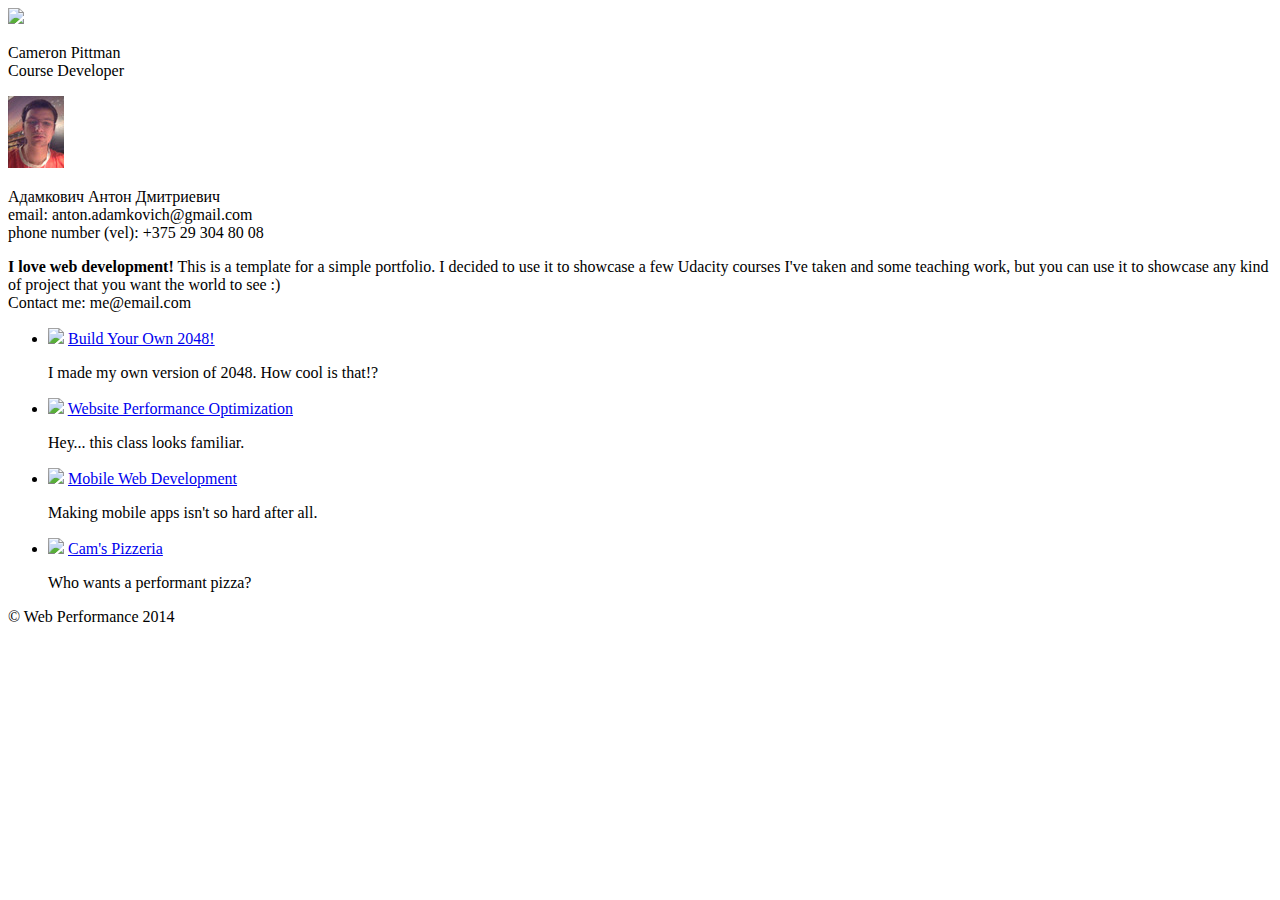
==== index.html @ 7ca66036 "critical-rendering-path: fix loading time and add iformation about myself" ====
<!DOCTYPE html>
<html lang="en">
  <head>
    <meta charset="utf-8">
    <meta name="viewport" content="width=device-width, initial-scale=1">
    <meta name="description" content=" FILL ME IN ">
    <meta name="author" content="Anton Adamkovich">
    <title>Cameron Pittman: Portfolio</title>

    <!-- Hmm, what is the impact of web fonts on speed? Measure it... -->
    <link href="//fonts.googleapis.com/css?family=Open+Sans:400,700" rel="stylesheet">

    <link href="css/style.css" rel="stylesheet">
    <link href="css/print.css" rel="stylesheet media="print>

    
    <script async src="http://www.google-analytics.com/analytics.js"></script>
    <script async src="js/perfmatters.js"></script>
  </head>

  <body>
    <header>
      <a href="/"><img src="img/profilepic.jpg"></a>
      <p>Cameron Pittman<br><span>Course Developer</span></p>
      <a href="/"><img src="img/AntonAdamkovich.jpg"></a>
      <p>Адамкович Антон Дмитриевич<br><span>email: anton.adamkovich@gmail.com</span><br><span>phone number (vel): +375 29 304 80 08</span></p>
    </header>

    <div class="container">
      <div class="hero">
        <strong>I love web development!</strong> This is a template for a simple portfolio. I decided to use it to showcase a few Udacity courses I've taken and some teaching work, but you can use it to showcase any kind of project that you want the world to see :) <br> Contact me: me@email.com
      </div>

      <div class="content">
        <ul>
          <li>
            <img src="https://lh4.ggpht.com/kJEnfqhPvtm4m3EneSZ4fWYGS8lW4YNhEjk6zPkyrQaBUHc-2Y_ElDic99NHI0h-UBLXVbRCjFybFvrWxdk=s100">
            <a href="project-2048.html">Build Your Own 2048!</a>
            <p>I made my own version of 2048. How cool is that!?</p>
          </li>

          <li>
            <img src="https://lh6.ggpht.com/f_0W8h__3G99CWTjnMjD8BUKm7yp2-wJyApLtTwFoFtlal2ULf_JgHIsOQq2NiYfKOdMlXlMHDKNo5XVZLs=s100">
            <a href="project-webperf.html">Website Performance Optimization</a>
            <p>Hey... this class looks familiar.</p>
          </li>

          <li>
            <img src="https://lh5.ggpht.com/IKdCmTWn8a2nMhlwMYzryvzRN5CUZAOBr4tDrEAbszV7TIFe9pRAInA4kkYcgTXwrifJsBEsq1agTueuu-g=s100">
            <a href="project-mobile.html">Mobile Web Development</a>
            <p>Making mobile apps isn't so hard after all.</p>
          </li>

          <li>
            <img style="width: 100px;" src="views/images/pizzeria.jpg">
            <a href="views/pizza.html">Cam's Pizzeria</a>
            <p>Who wants a performant pizza?</p>
          </li>
        </ul>
      </div>

      <footer>
        <p>&copy; Web Performance 2014 <span id="crp-stats"></span></p>
      </footer>
    </div>

    <script>
      (function(w,g){w['GoogleAnalyticsObject']=g;
      w[g]=w[g]||function(){(w[g].q=w[g].q||[]).push(arguments)};w[g].l=1*new Date();})(window,'ga');

      // Optional TODO: replace with your Google Analytics profile ID.
      ga('create', 'UA-XXXX-Y');
      ga('send', 'pageview');
    </script>
  </body>
</html>
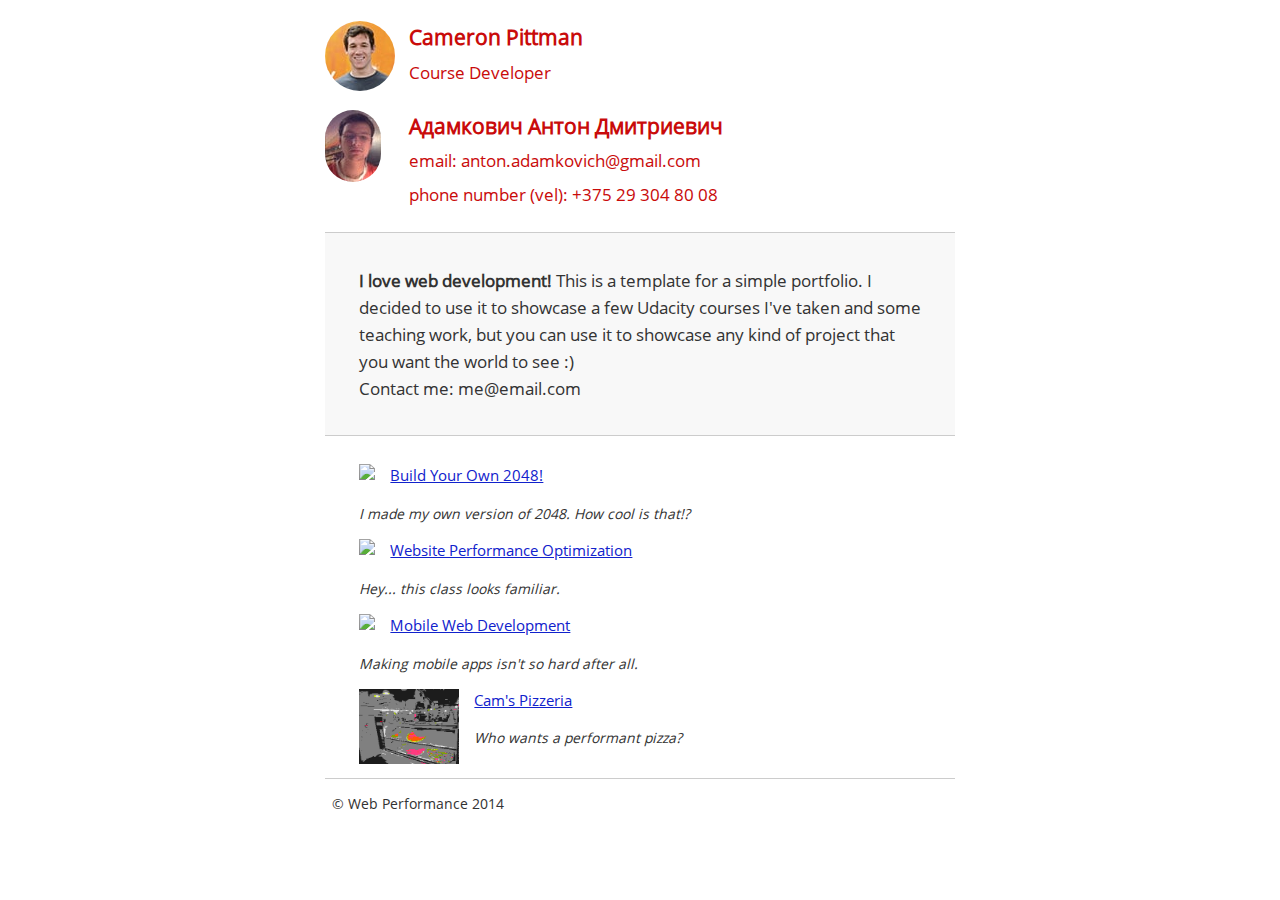
==== commit 93d42134: "critical-rendering-path: fix loading time, compress images, minimize scripts, styles and html" ====
--- a/index.html
+++ b/index.html
@@ -1,76 +1 @@
-<!DOCTYPE html>
-<html lang="en">
-  <head>
-    <meta charset="utf-8">
-    <meta name="viewport" content="width=device-width, initial-scale=1">
-    <meta name="description" content=" FILL ME IN ">
-    <meta name="author" content="Anton Adamkovich">
-    <title>Cameron Pittman: Portfolio</title>
-
-    <!-- Hmm, what is the impact of web fonts on speed? Measure it... -->
-    <link href="//fonts.googleapis.com/css?family=Open+Sans:400,700" rel="stylesheet">
-
-    <link href="css/style.css" rel="stylesheet">
-    <link href="css/print.css" rel="stylesheet media="print>
-
-    
-    <script async src="http://www.google-analytics.com/analytics.js"></script>
-    <script async src="js/perfmatters.js"></script>
-  </head>
-
-  <body>
-    <header>
-      <a href="/"><img src="img/profilepic.jpg"></a>
-      <p>Cameron Pittman<br><span>Course Developer</span></p>
-      <a href="/"><img src="img/AntonAdamkovich.jpg"></a>
-      <p>Адамкович Антон Дмитриевич<br><span>email: anton.adamkovich@gmail.com</span><br><span>phone number (vel): +375 29 304 80 08</span></p>
-    </header>
-
-    <div class="container">
-      <div class="hero">
-        <strong>I love web development!</strong> This is a template for a simple portfolio. I decided to use it to showcase a few Udacity courses I've taken and some teaching work, but you can use it to showcase any kind of project that you want the world to see :) <br> Contact me: me@email.com
-      </div>
-
-      <div class="content">
-        <ul>
-          <li>
-            <img src="https://lh4.ggpht.com/kJEnfqhPvtm4m3EneSZ4fWYGS8lW4YNhEjk6zPkyrQaBUHc-2Y_ElDic99NHI0h-UBLXVbRCjFybFvrWxdk=s100">
-            <a href="project-2048.html">Build Your Own 2048!</a>
-            <p>I made my own version of 2048. How cool is that!?</p>
-          </li>
-
-          <li>
-            <img src="https://lh6.ggpht.com/f_0W8h__3G99CWTjnMjD8BUKm7yp2-wJyApLtTwFoFtlal2ULf_JgHIsOQq2NiYfKOdMlXlMHDKNo5XVZLs=s100">
-            <a href="project-webperf.html">Website Performance Optimization</a>
-            <p>Hey... this class looks familiar.</p>
-          </li>
-
-          <li>
-            <img src="https://lh5.ggpht.com/IKdCmTWn8a2nMhlwMYzryvzRN5CUZAOBr4tDrEAbszV7TIFe9pRAInA4kkYcgTXwrifJsBEsq1agTueuu-g=s100">
-            <a href="project-mobile.html">Mobile Web Development</a>
-            <p>Making mobile apps isn't so hard after all.</p>
-          </li>
-
-          <li>
-            <img style="width: 100px;" src="views/images/pizzeria.jpg">
-            <a href="views/pizza.html">Cam's Pizzeria</a>
-            <p>Who wants a performant pizza?</p>
-          </li>
-        </ul>
-      </div>
-
-      <footer>
-        <p>&copy; Web Performance 2014 <span id="crp-stats"></span></p>
-      </footer>
-    </div>
-
-    <script>
-      (function(w,g){w['GoogleAnalyticsObject']=g;
-      w[g]=w[g]||function(){(w[g].q=w[g].q||[]).push(arguments)};w[g].l=1*new Date();})(window,'ga');
-
-      // Optional TODO: replace with your Google Analytics profile ID.
-      ga('create', 'UA-XXXX-Y');
-      ga('send', 'pageview');
-    </script>
-  </body>
-</html>
+<!DOCTYPE html><html lang="en"> <head> <meta charset="utf-8"> <meta name="viewport" content="width=device-width, initial-scale=1"> <meta name="description" content=" FILL ME IN "> <meta name="author" content="Anton Adamkovich"> <title>Cameron Pittman: Portfolio</title><link href="css/print.css" rel="stylesheet" media="print, handheld"> <script async src="http://www.google-analytics.com/analytics.js"></script> <script async src="js/perfmatters.js"></script> </head> <body> <header> <a href="/"><img src="img/profilepic.jpg"></a> <p>Cameron Pittman<br><span>Course Developer</span></p> <a href="/"><img src="img/AntonAdamkovich.jpg"></a> <p>Адамкович Антон Дмитриевич<br><span>email: anton.adamkovich@gmail.com</span><br><span>phone number (vel): +375 29 304 80 08</span></p> </header> <div class="container"> <div class="hero"> <strong>I love web development!</strong> This is a template for a simple portfolio. I decided to use it to showcase a few Udacity courses I've taken and some teaching work, but you can use it to showcase any kind of project that you want the world to see :) <br> Contact me: me@email.com </div> <div class="content"> <ul> <li> <img src="https://lh4.ggpht.com/kJEnfqhPvtm4m3EneSZ4fWYGS8lW4YNhEjk6zPkyrQaBUHc-2Y_ElDic99NHI0h-UBLXVbRCjFybFvrWxdk=s100"> <a href="project-2048.html">Build Your Own 2048!</a> <p>I made my own version of 2048. How cool is that!?</p> </li> <li> <img src="https://lh6.ggpht.com/f_0W8h__3G99CWTjnMjD8BUKm7yp2-wJyApLtTwFoFtlal2ULf_JgHIsOQq2NiYfKOdMlXlMHDKNo5XVZLs=s100"> <a href="project-webperf.html">Website Performance Optimization</a> <p>Hey... this class looks familiar.</p> </li> <li> <img src="https://lh5.ggpht.com/IKdCmTWn8a2nMhlwMYzryvzRN5CUZAOBr4tDrEAbszV7TIFe9pRAInA4kkYcgTXwrifJsBEsq1agTueuu-g=s100"> <a href="project-mobile.html">Mobile Web Development</a> <p>Making mobile apps isn't so hard after all.</p> </li> <li> <img style="width: 100px;" src="views/images/pizzeria.jpg"> <a href="views/pizza.html">Cam's Pizzeria</a> <p>Who wants a performant pizza?</p> </li> </ul> </div> <footer> <p>&copy; Web Performance 2014 <span id="crp-stats"></span></p> </footer> </div>  <script src="js/font-loader.js"></script><link href="css/style-min.css" rel="stylesheet"> </body></html>--- a/css/style-min.css
+++ b/css/style-min.css
@@ -0,0 +1 @@
+html{font-size:100%;overflow-y:scroll;-webkit-tap-highlight-color:rgba(0,0,0,0);-ms-text-size-adjust:100%;-webkit-text-size-adjust:none}body{margin:0;font-size:14px;line-height:1.61;font-weight:400}body,button,input,select,textarea{font-family:'Open Sans', sans-serif;color:#333}body{background:#fff}header,footer,.container{max-width:45em;margin:0 auto}header{padding:0 0.5em;color:#C90B0B}header img{border-radius:40px;float:left}header p{font-size:1.5em;font-weight:bold;padding-left:4em}header p span{font-size:0.8em;font-weight:normal}a{color:#12C}a:visited{color:#61C}a:focus{outline:thin dotted}a:hover,a:active{color:#c00;outline:0}b,strong{font-weight:bold}pre,code{font-family:monospace, monospace;font-size:1em}ul,ol{margin:1em 0;padding:0 0 0 20px}img{border:0;max-width:100%}.hero{padding:2em;background-color:#f8f8f8;font-size:1.2em;border-bottom:1px solid #ccc;border-top:1px solid #ccc}.content{padding:1em 1em}.content li{list-style-type:none;font-size:1.1em}li img{float:left;padding-right:1em}li p{font-size:0.9em;font-style:italic}footer{padding:0 0.5em;border-top:1px solid #ccc}footer span{float:right;font-style:italic}@media only screen and (max-width: 480px){body{font-size:12px}header p{padding-left:4.5em}}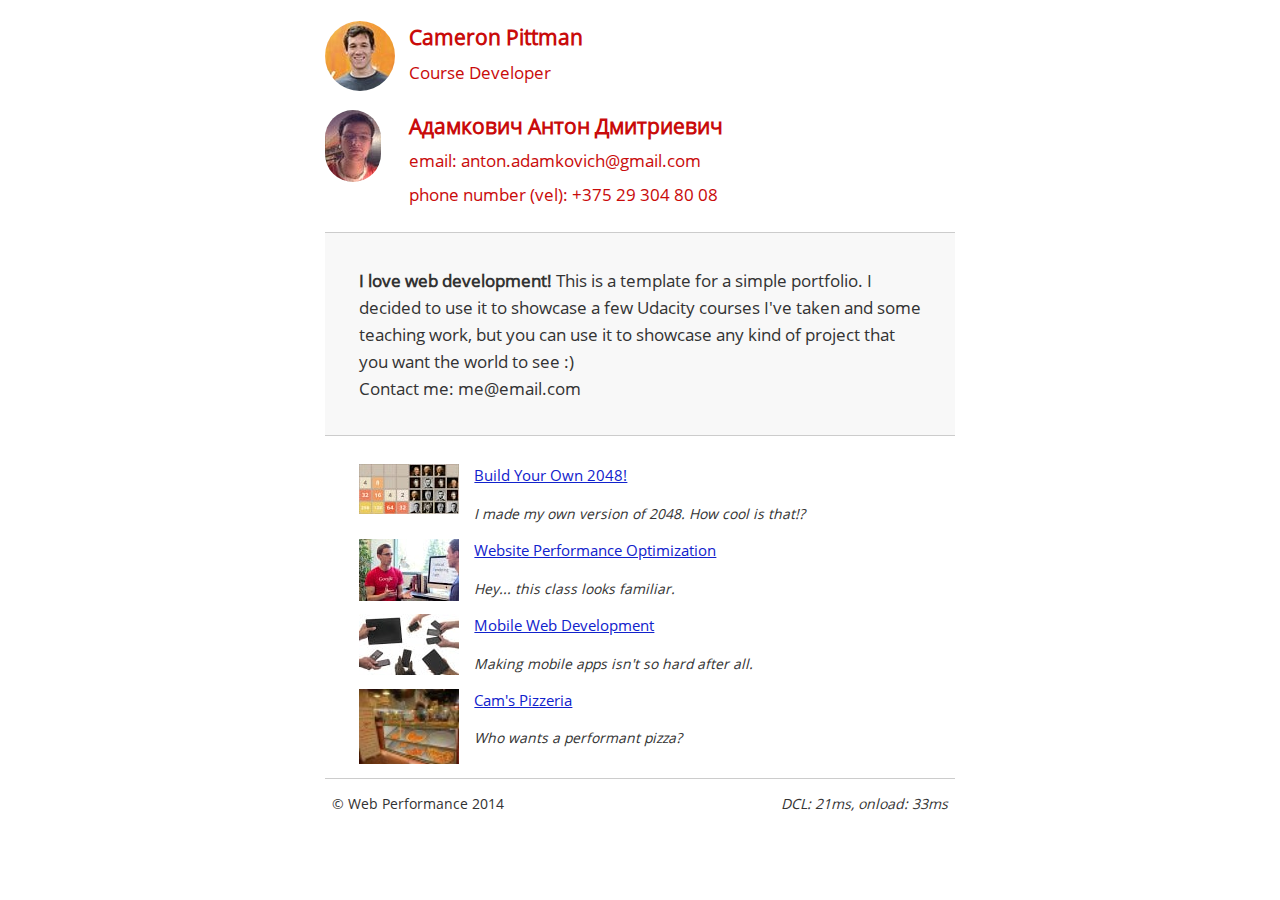
==== commit c9120bab: "critical-rendering-path: delete references ot another sites" ====
--- a/index.html
+++ b/index.html
@@ -1 +1 @@
-<!DOCTYPE html><html lang="en"> <head> <meta charset="utf-8"> <meta name="viewport" content="width=device-width, initial-scale=1"> <meta name="description" content=" FILL ME IN "> <meta name="author" content="Anton Adamkovich"> <title>Cameron Pittman: Portfolio</title><link href="css/print.css" rel="stylesheet" media="print, handheld"> <script async src="http://www.google-analytics.com/analytics.js"></script> <script async src="js/perfmatters.js"></script> </head> <body> <header> <a href="/"><img src="img/profilepic.jpg"></a> <p>Cameron Pittman<br><span>Course Developer</span></p> <a href="/"><img src="img/AntonAdamkovich.jpg"></a> <p>Адамкович Антон Дмитриевич<br><span>email: anton.adamkovich@gmail.com</span><br><span>phone number (vel): +375 29 304 80 08</span></p> </header> <div class="container"> <div class="hero"> <strong>I love web development!</strong> This is a template for a simple portfolio. I decided to use it to showcase a few Udacity courses I've taken and some teaching work, but you can use it to showcase any kind of project that you want the world to see :) <br> Contact me: me@email.com </div> <div class="content"> <ul> <li> <img src="https://lh4.ggpht.com/kJEnfqhPvtm4m3EneSZ4fWYGS8lW4YNhEjk6zPkyrQaBUHc-2Y_ElDic99NHI0h-UBLXVbRCjFybFvrWxdk=s100"> <a href="project-2048.html">Build Your Own 2048!</a> <p>I made my own version of 2048. How cool is that!?</p> </li> <li> <img src="https://lh6.ggpht.com/f_0W8h__3G99CWTjnMjD8BUKm7yp2-wJyApLtTwFoFtlal2ULf_JgHIsOQq2NiYfKOdMlXlMHDKNo5XVZLs=s100"> <a href="project-webperf.html">Website Performance Optimization</a> <p>Hey... this class looks familiar.</p> </li> <li> <img src="https://lh5.ggpht.com/IKdCmTWn8a2nMhlwMYzryvzRN5CUZAOBr4tDrEAbszV7TIFe9pRAInA4kkYcgTXwrifJsBEsq1agTueuu-g=s100"> <a href="project-mobile.html">Mobile Web Development</a> <p>Making mobile apps isn't so hard after all.</p> </li> <li> <img style="width: 100px;" src="views/images/pizzeria.jpg"> <a href="views/pizza.html">Cam's Pizzeria</a> <p>Who wants a performant pizza?</p> </li> </ul> </div> <footer> <p>&copy; Web Performance 2014 <span id="crp-stats"></span></p> </footer> </div>  <script src="js/font-loader.js"></script><link href="css/style-min.css" rel="stylesheet"> </body></html>+<!DOCTYPE html><html lang="en" manifest="cache.manifest"> <head> <meta charset="utf-8"> <meta name="viewport" content="width=device-width, initial-scale=1"> <meta name="description" content=" FILL ME IN "> <meta name="author" content="Anton Adamkovich"> <meta http-equiv="Cache-Control" content="max-age=604800, public"> <title>Cameron Pittman: Portfolio</title> <!-- Hmm, what is the impact of web fonts on speed? Measure it... --> <!--<link href="//fonts.googleapis.com/css?family=Open+Sans:400,700" rel="stylesheet">--> <script async src="http://www.google-analytics.com/analytics.js"></script> <script async src="js/perfmatters.js"></script> </head> <body> <header> <a href="/"><img src="img/profilepic.jpg"></a> <p>Cameron Pittman<br><span>Course Developer</span></p> <a href="/"><img src="img/AntonAdamkovich.jpg"></a> <p>Адамкович Антон Дмитриевич<br><span>email: anton.adamkovich@gmail.com</span><br><span>phone number (vel): +375 29 304 80 08</span></p> </header> <div class="container"> <div class="hero"> <strong>I love web development!</strong> This is a template for a simple portfolio. I decided to use it to showcase a few Udacity courses I've taken and some teaching work, but you can use it to showcase any kind of project that you want the world to see :) <br> Contact me: me@email.com </div> <div class="content"> <ul> <li> <img src="img/unnamed1.jpg"> <a href="project-2048.html">Build Your Own 2048!</a> <p>I made my own version of 2048. How cool is that!?</p> </li> <li> <img src="img/unnamed2.jpg"> <a href="project-webperf.html">Website Performance Optimization</a> <p>Hey... this class looks familiar.</p> </li> <li> <img src="img/unnamed3.jpg"> <a href="project-mobile.html">Mobile Web Development</a> <p>Making mobile apps isn't so hard after all.</p> </li> <li> <img style="width: 100px;" src="views/images/pizzeria.jpg"> <a href="views/pizza.html">Cam's Pizzeria</a> <p>Who wants a performant pizza?</p> </li> </ul> </div> <footer> <p>&copy; Web Performance 2014 <span id="crp-stats"></span></p> </footer> </div> <script src="js/font-loader.js"></script> <style type="text/css">html{font-size:100%;overflow-y:scroll;-webkit-tap-highlight-color:rgba(0,0,0,0);-ms-text-size-adjust:100%;-webkit-text-size-adjust:none}body{margin:0;font-size:14px;line-height:1.61;font-weight:400}body,button,input,select,textarea{font-family:'Open Sans', sans-serif;color:#333}body{background:#fff}header,footer,.container{max-width:45em;margin:0 auto}header{padding:0 0.5em;color:#C90B0B}header img{border-radius:40px;float:left}header p{font-size:1.5em;font-weight:bold;padding-left:4em}header p span{font-size:0.8em;font-weight:normal}a{color:#12C}a:visited{color:#61C}a:focus{outline:thin dotted}a:hover,a:active{color:#c00;outline:0}b,strong{font-weight:bold}pre,code{font-family:monospace, monospace;font-size:1em}ul,ol{margin:1em 0;padding:0 0 0 20px}img{border:0;max-width:100%}.hero{padding:2em;background-color:#f8f8f8;font-size:1.2em;border-bottom:1px solid #ccc;border-top:1px solid #ccc}.content{padding:1em 1em}.content li{list-style-type:none;font-size:1.1em}li img{float:left;padding-right:1em}li p{font-size:0.9em;font-style:italic}footer{padding:0 0.5em;border-top:1px solid #ccc}footer span{float:right;font-style:italic}@media only screen and (max-width: 480px){body{font-size:12px}header p{padding-left:4.5em}}</style> <link href="css/print.css" rel="stylesheet" media="print, handheld"> </body></html>
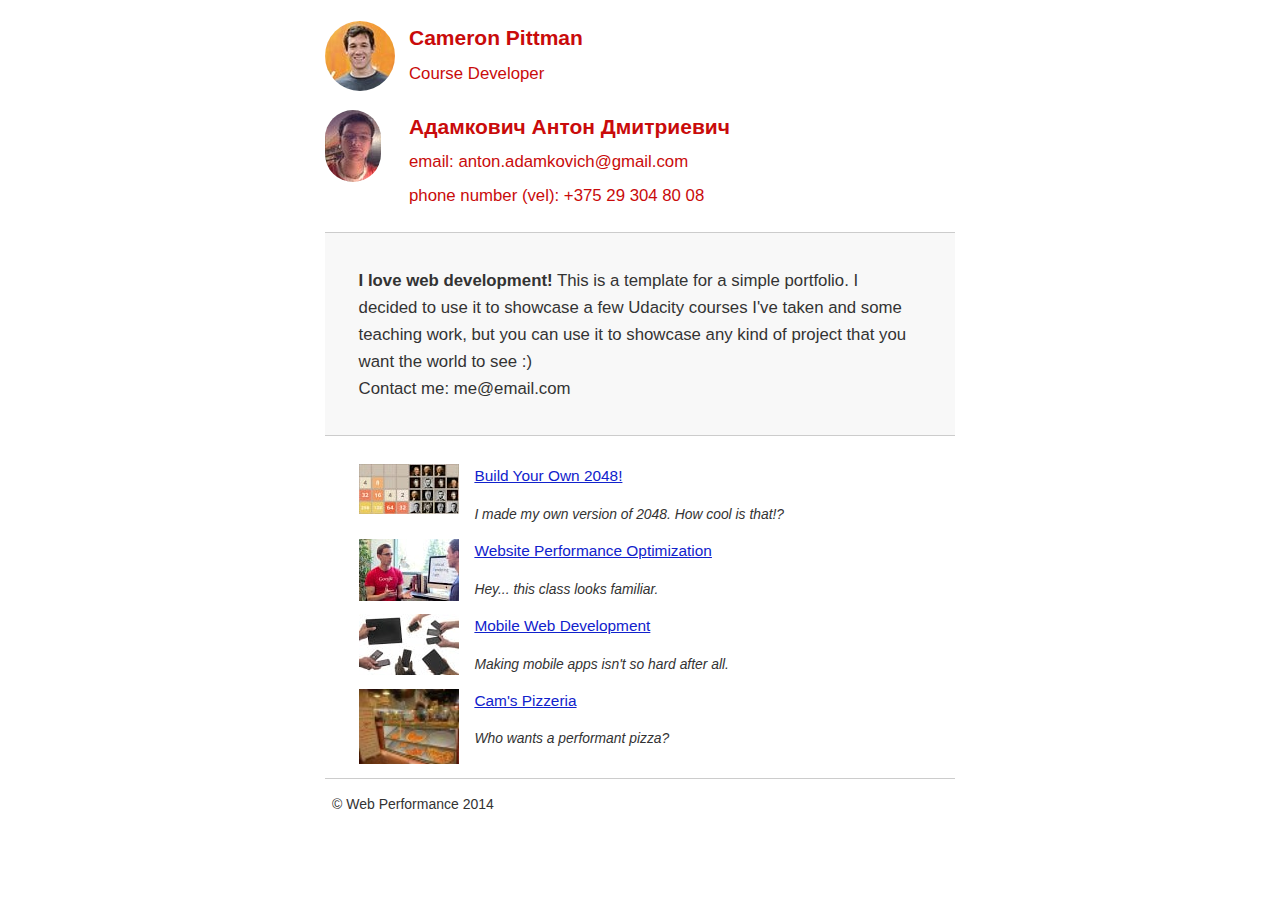
==== commit ed05ae46: "critical-rendering-path: minimize files" ====
--- a/index.html
+++ b/index.html
@@ -1 +1 @@
-<!DOCTYPE html><html lang="en" manifest="cache.manifest"> <head> <meta charset="utf-8"> <meta name="viewport" content="width=device-width, initial-scale=1"> <meta name="description" content=" FILL ME IN "> <meta name="author" content="Anton Adamkovich"> <meta http-equiv="Cache-Control" content="max-age=604800, public"> <title>Cameron Pittman: Portfolio</title> <!-- Hmm, what is the impact of web fonts on speed? Measure it... --> <!--<link href="//fonts.googleapis.com/css?family=Open+Sans:400,700" rel="stylesheet">--> <script async src="http://www.google-analytics.com/analytics.js"></script> <script async src="js/perfmatters.js"></script> </head> <body> <header> <a href="/"><img src="img/profilepic.jpg"></a> <p>Cameron Pittman<br><span>Course Developer</span></p> <a href="/"><img src="img/AntonAdamkovich.jpg"></a> <p>Адамкович Антон Дмитриевич<br><span>email: anton.adamkovich@gmail.com</span><br><span>phone number (vel): +375 29 304 80 08</span></p> </header> <div class="container"> <div class="hero"> <strong>I love web development!</strong> This is a template for a simple portfolio. I decided to use it to showcase a few Udacity courses I've taken and some teaching work, but you can use it to showcase any kind of project that you want the world to see :) <br> Contact me: me@email.com </div> <div class="content"> <ul> <li> <img src="img/unnamed1.jpg"> <a href="project-2048.html">Build Your Own 2048!</a> <p>I made my own version of 2048. How cool is that!?</p> </li> <li> <img src="img/unnamed2.jpg"> <a href="project-webperf.html">Website Performance Optimization</a> <p>Hey... this class looks familiar.</p> </li> <li> <img src="img/unnamed3.jpg"> <a href="project-mobile.html">Mobile Web Development</a> <p>Making mobile apps isn't so hard after all.</p> </li> <li> <img style="width: 100px;" src="views/images/pizzeria.jpg"> <a href="views/pizza.html">Cam's Pizzeria</a> <p>Who wants a performant pizza?</p> </li> </ul> </div> <footer> <p>&copy; Web Performance 2014 <span id="crp-stats"></span></p> </footer> </div> <script src="js/font-loader.js"></script> <style type="text/css">html{font-size:100%;overflow-y:scroll;-webkit-tap-highlight-color:rgba(0,0,0,0);-ms-text-size-adjust:100%;-webkit-text-size-adjust:none}body{margin:0;font-size:14px;line-height:1.61;font-weight:400}body,button,input,select,textarea{font-family:'Open Sans', sans-serif;color:#333}body{background:#fff}header,footer,.container{max-width:45em;margin:0 auto}header{padding:0 0.5em;color:#C90B0B}header img{border-radius:40px;float:left}header p{font-size:1.5em;font-weight:bold;padding-left:4em}header p span{font-size:0.8em;font-weight:normal}a{color:#12C}a:visited{color:#61C}a:focus{outline:thin dotted}a:hover,a:active{color:#c00;outline:0}b,strong{font-weight:bold}pre,code{font-family:monospace, monospace;font-size:1em}ul,ol{margin:1em 0;padding:0 0 0 20px}img{border:0;max-width:100%}.hero{padding:2em;background-color:#f8f8f8;font-size:1.2em;border-bottom:1px solid #ccc;border-top:1px solid #ccc}.content{padding:1em 1em}.content li{list-style-type:none;font-size:1.1em}li img{float:left;padding-right:1em}li p{font-size:0.9em;font-style:italic}footer{padding:0 0.5em;border-top:1px solid #ccc}footer span{float:right;font-style:italic}@media only screen and (max-width: 480px){body{font-size:12px}header p{padding-left:4.5em}}</style> <link href="css/print.css" rel="stylesheet" media="print, handheld"> </body></html>
+<!DOCTYPE html><html lang=en manifest=cache.manifest> <head> <meta charset=utf-8> <meta name=viewport content="width=device-width, initial-scale=1"> <meta name=description content=" FILL ME IN "> <meta name=author content="Anton Adamkovich"> <meta http-equiv=Cache-Control content="max-age=604800, public"> <title>Cameron Pittman: Portfolio</title> <script async src="http://www.google-analytics.com/analytics.js"></script> <script async src="js/perfmatters.js"></script> </head> <body> <header> <a href="/"><img src="img/profilepic.jpg"></a> <p>Cameron Pittman<br><span>Course Developer</span></p> <a href="/"><img src="img/AntonAdamkovich.jpg"></a> <p>Адамкович Антон Дмитриевич<br><span>email: anton.adamkovich@gmail.com</span><br><span>phone number (vel): +375 29 304 80 08</span></p> </header> <div class=container> <div class=hero> <strong>I love web development!</strong> This is a template for a simple portfolio. I decided to use it to showcase a few Udacity courses I've taken and some teaching work, but you can use it to showcase any kind of project that you want the world to see :) <br> Contact me: me@email.com </div> <div class=content> <ul> <li> <img src="img/unnamed1.jpg"> <a href=project-2048.html>Build Your Own 2048!</a> <p>I made my own version of 2048. How cool is that!?</p> </li> <li> <img src="img/unnamed2.jpg"> <a href=project-webperf.html>Website Performance Optimization</a> <p>Hey... this class looks familiar.</p> </li> <li> <img src="img/unnamed3.jpg"> <a href=project-mobile.html>Mobile Web Development</a> <p>Making mobile apps isn't so hard after all.</p> </li> <li> <img style="width: 100px;" src="views/images/pizzeria.jpg"> <a href="views/pizza.html">Cam's Pizzeria</a> <p>Who wants a performant pizza?</p> </li> </ul> </div> <footer> <p>&copy; Web Performance 2014 <span id=crp-stats></span></p> </footer> </div> <style>html{font-size:100%;overflow-y:scroll;-webkit-tap-highlight-color:rgba(0,0,0,0);-ms-text-size-adjust:100%;-webkit-text-size-adjust:none}body{margin:0;font-size:14px;line-height:1.61;font-weight:400}body,button,input,select,textarea{font-family:'Open Sans', sans-serif;color:#333}body{background:#fff}header,footer,.container{max-width:45em;margin:0 auto}header{padding:0 0.5em;color:#C90B0B}header img{border-radius:40px;float:left}header p{font-size:1.5em;font-weight:bold;padding-left:4em}header p span{font-size:0.8em;font-weight:normal}a{color:#12C}a:visited{color:#61C}a:focus{outline:thin dotted}a:hover,a:active{color:#c00;outline:0}b,strong{font-weight:bold}pre,code{font-family:monospace, monospace;font-size:1em}ul,ol{margin:1em 0;padding:0 0 0 20px}img{border:0;max-width:100%}.hero{padding:2em;background-color:#f8f8f8;font-size:1.2em;border-bottom:1px solid #ccc;border-top:1px solid #ccc}.content{padding:1em 1em}.content li{list-style-type:none;font-size:1.1em}li img{float:left;padding-right:1em}li p{font-size:0.9em;font-style:italic}footer{padding:0 0.5em;border-top:1px solid #ccc}footer span{float:right;font-style:italic}@media only screen and (max-width:480px){body{font-size:12px}header p{padding-left:4.5em}}</style> <link href="css/print.css" rel=stylesheet media="print, handheld"> </body></html>
--- a/css/print.css
+++ b/css/print.css
@@ -0,0 +1 @@
+@media print {*{ background: transparent !important; color: black !important; text-shadow: none !important; filter:none !important; -ms-filter: none !important; }a, a:visited { color: #444 !important; text-decoration: underline; }a[href]:after { content: " (" attr(href) ")"; }tr, img { page-break-inside: avoid; }img { max-width: 100% !important; }@page { margin: 0.5cm; }p, h2, h3 { orphans: 3; widows: 3; }h2, h3{ page-break-after: avoid; }}
